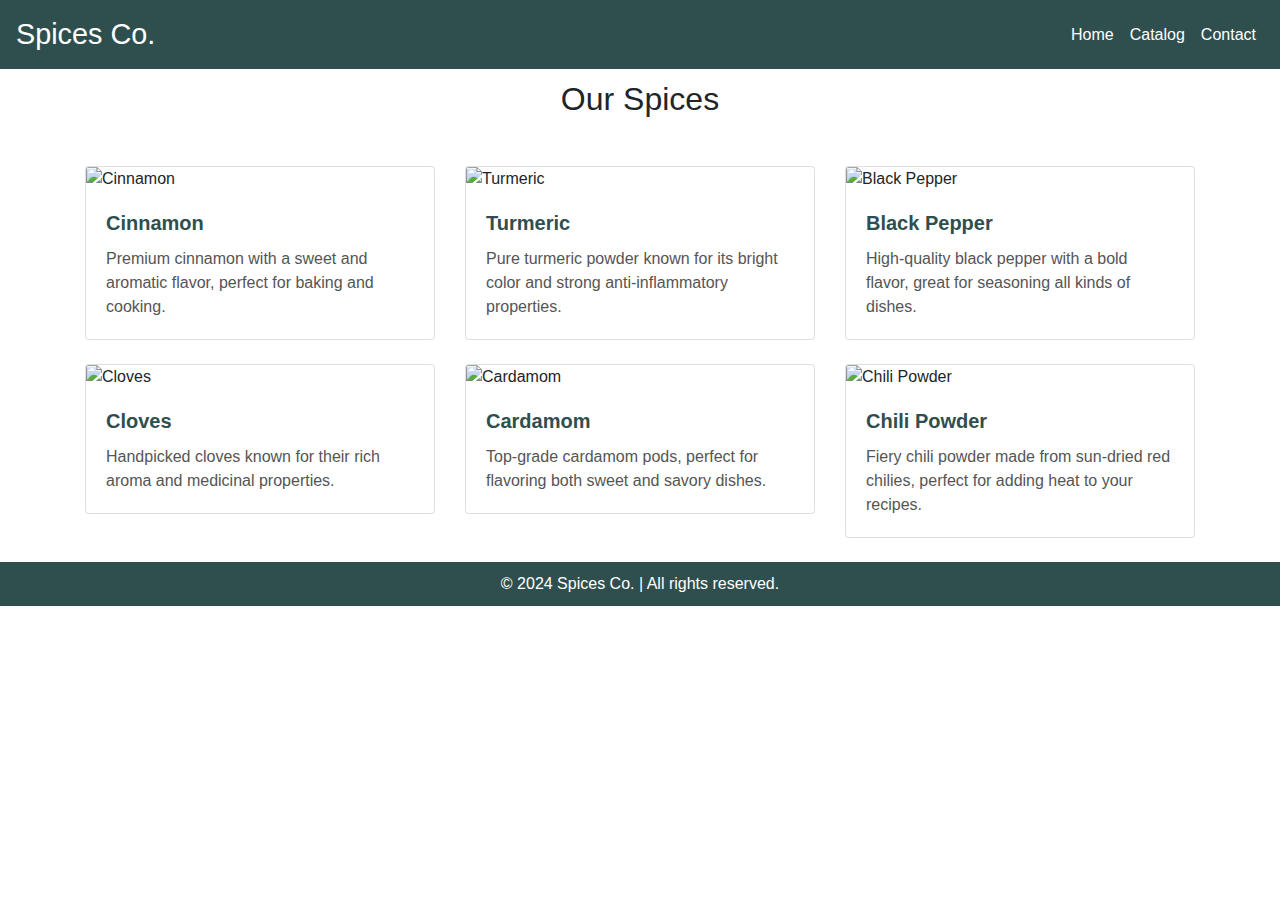
==== catalog.html @ 74f45a51 "Bootstrap changes" ====
<!DOCTYPE html>
<html lang="en">
<head>
    <meta charset="UTF-8">
    <meta name="viewport" content="width=device-width, initial-scale=1.0">
    <title>Spices Catalog</title>
    <!-- Bootstrap CSS -->
    <link href="https://stackpath.bootstrapcdn.com/bootstrap/4.5.2/css/bootstrap.min.css" rel="stylesheet">
    <!-- Custom CSS (Optional) -->
    <style>
        body {
            padding-top: 60px;
        }
        .navbar {
            background-color: #2f4f4f;
        }
        .navbar-brand {
            font-size: 1.8em;
            color: #fff !important;
        }
        .navbar-nav .nav-link {
            color: #fff !important;
        }
        .card-title {
            font-weight: bold;
            color: #2f4f4f;
        }
        .card-text {
            color: #555;
        }
        footer {
            background-color: #2f4f4f;
            color: #fff;
            padding: 10px;
        }
        footer p {
            margin: 0;
        }
        .container {
            padding-top: 20px;
        }
    </style>
</head>
<body>

<!-- Navigation Bar -->
<nav class="navbar navbar-expand-lg navbar-dark fixed-top">
    <a class="navbar-brand" href="index.html">Spices Co.</a>
    <button class="navbar-toggler" type="button" data-toggle="collapse" data-target="#navbarNav">
        <span class="navbar-toggler-icon"></span>
    </button>
    <div class="collapse navbar-collapse" id="navbarNav">
        <ul class="navbar-nav ml-auto">
            <li class="nav-item">
                <a class="nav-link" href="index.html">Home</a>
            </li>
            <li class="nav-item active">
                <a class="nav-link" href="catalog.html">Catalog</a>
            </li>
            <li class="nav-item">
                <a class="nav-link" href="contact.html">Contact</a>
            </li>
        </ul>
    </div>
</nav>

<!-- Catalog Section -->
<section class="container">
    <h2 class="text-center mb-5">Our Spices</h2>
    <div class="row">

        <!-- Product 1 -->
        <div class="col-md-4">
            <div class="card mb-4">
                <img src="https://via.placeholder.com/300x200?text=Cinnamon" class="card-img-top" alt="Cinnamon">
                <div class="card-body">
                    <h5 class="card-title">Cinnamon</h5>
                    <p class="card-text">Premium cinnamon with a sweet and aromatic flavor, perfect for baking and cooking.</p>
                </div>
            </div>
        </div>

        <!-- Product 2 -->
        <div class="col-md-4">
            <div class="card mb-4">
                <img src="https://via.placeholder.com/300x200?text=Turmeric" class="card-img-top" alt="Turmeric">
                <div class="card-body">
                    <h5 class="card-title">Turmeric</h5>
                    <p class="card-text">Pure turmeric powder known for its bright color and strong anti-inflammatory properties.</p>
                </div>
            </div>
        </div>

        <!-- Product 3 -->
        <div class="col-md-4">
            <div class="card mb-4">
                <img src="https://via.placeholder.com/300x200?text=Black+Pepper" class="card-img-top" alt="Black Pepper">
                <div class="card-body">
                    <h5 class="card-title">Black Pepper</h5>
                    <p class="card-text">High-quality black pepper with a bold flavor, great for seasoning all kinds of dishes.</p>
                </div>
            </div>
        </div>
    </div>

    <!-- More Products -->
    <div class="row">

        <!-- Product 4 -->
        <div class="col-md-4">
            <div class="card mb-4">
                <img src="https://via.placeholder.com/300x200?text=Cloves" class="card-img-top" alt="Cloves">
                <div class="card-body">
                    <h5 class="card-title">Cloves</h5>
                    <p class="card-text">Handpicked cloves known for their rich aroma and medicinal properties.</p>
                </div>
            </div>
        </div>

        <!-- Product 5 -->
        <div class="col-md-4">
            <div class="card mb-4">
                <img src="https://via.placeholder.com/300x200?text=Cardamom" class="card-img-top" alt="Cardamom">
                <div class="card-body">
                    <h5 class="card-title">Cardamom</h5>
                    <p class="card-text">Top-grade cardamom pods, perfect for flavoring both sweet and savory dishes.</p>
                </div>
            </div>
        </div>

        <!-- Product 6 -->
        <div class="col-md-4">
            <div class="card mb-4">
                <img src="https://via.placeholder.com/300x200?text=Chili+Powder" class="card-img-top" alt="Chili Powder">
                <div class="card-body">
                    <h5 class="card-title">Chili Powder</h5>
                    <p class="card-text">Fiery chili powder made from sun-dried red chilies, perfect for adding heat to your recipes.</p>
                </div>
            </div>
        </div>

    </div>
</section>

<!-- Footer -->
<footer class="text-center">
    <p>&copy; 2024 Spices Co. | All rights reserved.</p>
</footer>

<!-- Bootstrap JS and dependencies -->
<script src="https://code.jquery.com/jquery-3.5.1.slim.min.js"></script>
<script src="https://cdn.jsdelivr.net/npm/bootstrap@4.5.2/dist/js/bootstrap.bundle.min.js"></script>

</body>
</html>
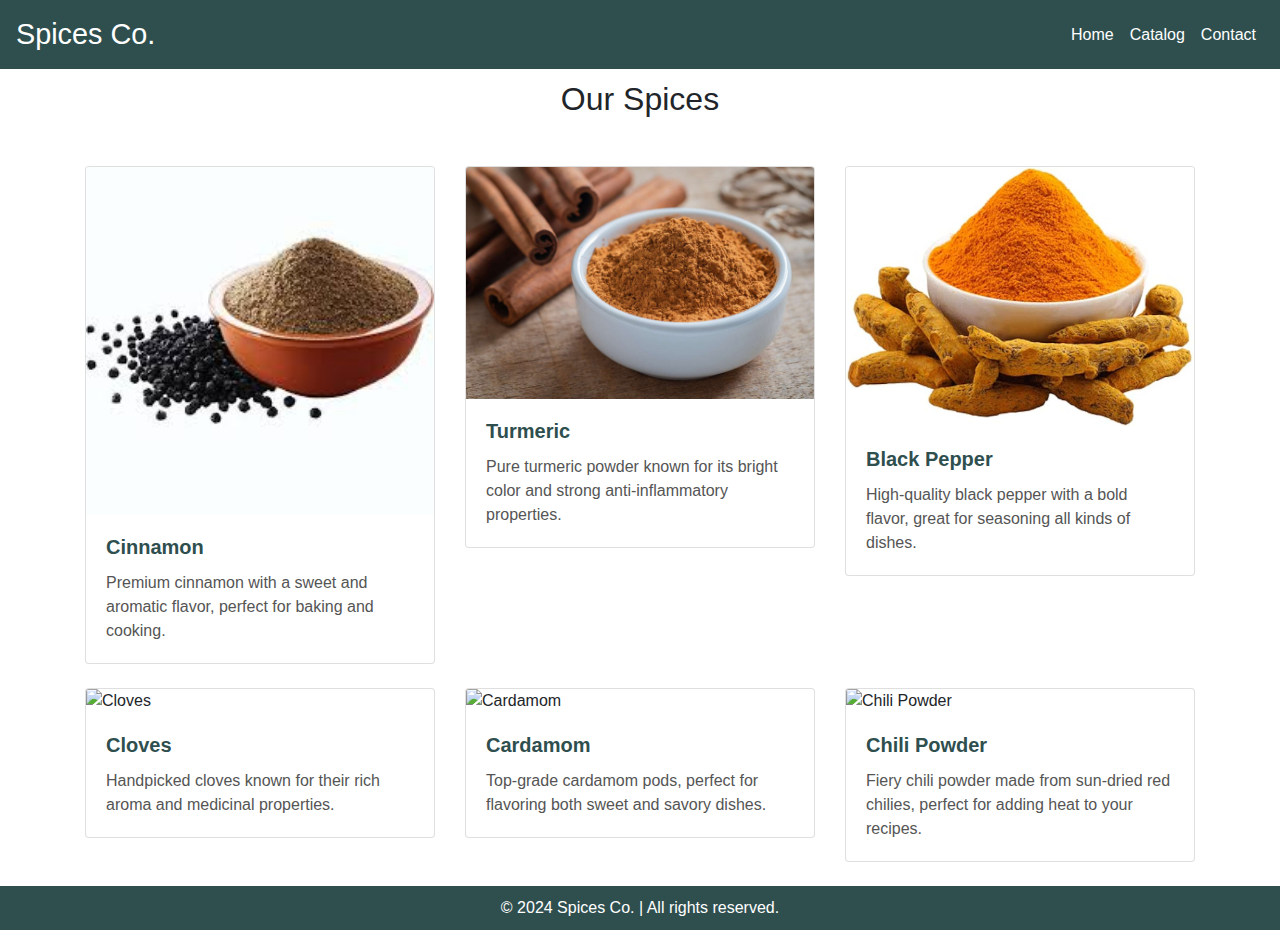
==== commit bfc26852: "Bootstrap image changes" ====
--- a/catalog.html
+++ b/catalog.html
@@ -72,7 +72,7 @@
         <!-- Product 1 -->
         <div class="col-md-4">
             <div class="card mb-4">
-                <img src="https://via.placeholder.com/300x200?text=Cinnamon" class="card-img-top" alt="Cinnamon">
+                <img src="images\images.jpeg" class="card-img-top" alt="Cinnamon">
                 <div class="card-body">
                     <h5 class="card-title">Cinnamon</h5>
                     <p class="card-text">Premium cinnamon with a sweet and aromatic flavor, perfect for baking and cooking.</p>
@@ -83,7 +83,7 @@
         <!-- Product 2 -->
         <div class="col-md-4">
             <div class="card mb-4">
-                <img src="https://via.placeholder.com/300x200?text=Turmeric" class="card-img-top" alt="Turmeric">
+                <img src="images\GettyImages-1064978608-bf1aca84a8e641bf8a6d64dd715fa8d9.jpg" class="card-img-top" alt="Turmeric">
                 <div class="card-body">
                     <h5 class="card-title">Turmeric</h5>
                     <p class="card-text">Pure turmeric powder known for its bright color and strong anti-inflammatory properties.</p>
@@ -94,7 +94,7 @@
         <!-- Product 3 -->
         <div class="col-md-4">
             <div class="card mb-4">
-                <img src="https://via.placeholder.com/300x200?text=Black+Pepper" class="card-img-top" alt="Black Pepper">
+                <img src="images\41350Oyw2DS._AC_UF1000,1000_QL80_.jpg" class="card-img-top" alt="Black Pepper">
                 <div class="card-body">
                     <h5 class="card-title">Black Pepper</h5>
                     <p class="card-text">High-quality black pepper with a bold flavor, great for seasoning all kinds of dishes.</p>
